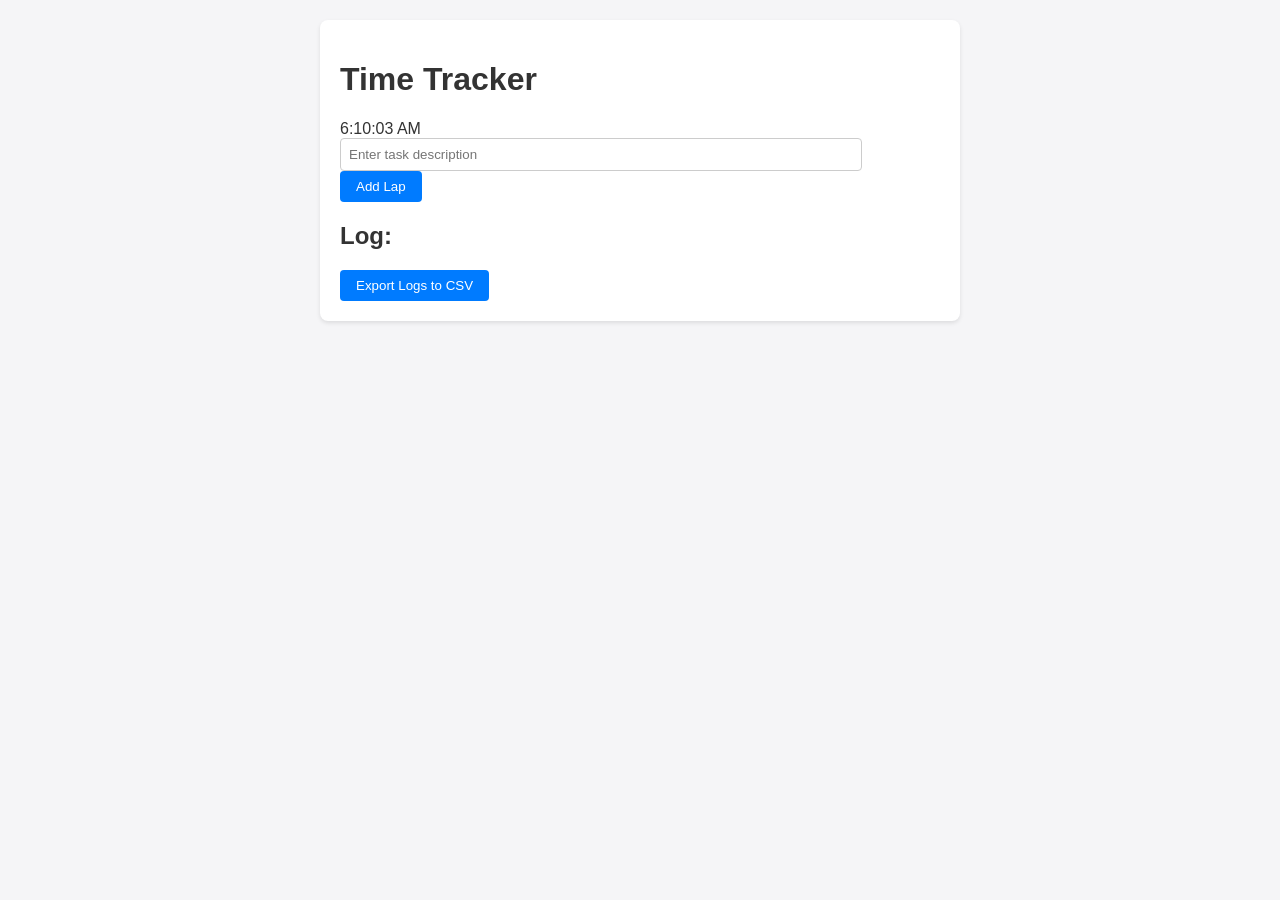
==== index.html @ 25c137fd "updated the html" ====
<!DOCTYPE html>
<html lang="en">
<head>
  <meta charset="UTF-8">
  <title>Time Tracker</title>
  <link rel="stylesheet" href="https://cdnjs.cloudflare.com/ajax/libs/font-awesome/5.15.4/css/all.min.css" integrity="sha384-DyZ88mC6Up2uqS4h/KRgHuoeGwBcD4Ng9SiP4dIRy0EXTlnuz47vAwmeGwVChigm" crossorigin="anonymous">
  <link rel="stylesheet" href="style.css">
  <meta name="viewport" content="width=device-width, initial-scale=1">
  <meta name="description" content="Track your time efficiently with the Time Tracker app.">
</head>
<body>
  <main id="time-tracker">
    <h1>Time Tracker</h1>
    <form id="task-form">
      <div id="current-time"></div>
      <input type="text" id="text-input" aria-label="Enter task description" placeholder="Enter task description" />
      <button type="button" onclick="addLap()" aria-label="Add Lap">Add Lap</button>
    </form>
    <section aria-labelledby="log-section">
      <h2 id="log-section">Log:</h2>
      <button type="button" onclick="exportLogsToCSV()" aria-label="Export Logs to CSV">Export Logs to CSV</button>
      <div id="log"></div>
    </section>
  </main>
  <script src="script.js"></script>
</body>
</html>
---- style.css ----
body {
  font-family: "Roboto", sans-serif;
  background-color: #f5f5f7;
  color: #333;
  margin: 0;
  padding: 20px;
}
#time-tracker {
  max-width: 600px;
  margin: auto;
  background-color: #fff;
  padding: 20px;
  border-radius: 8px;
  box-shadow: 0 2px 4px rgba(0, 0, 0, 0.1);
}
h1,
h2 {
  color: #333;
}
.edit-btn,
.save-btn,
.delete-btn {
  margin-left: 10px;
  cursor: pointer;
  border: none;
  background-color: transparent;
}
.edit-btn:hover,
.save-btn:hover,
.delete-btn:hover {
  text-decoration: underline;
}
.edit-btn,
.save-btn {
  color: #007bff;
}
.delete-btn {
  color: #ff0000; /* Red color for delete button */
}
input[type="text"] {
  border: 1px solid #ccc;
  border-radius: 4px;
  padding: 8px;
  width: calc(100% - 96px);
  margin-right: 8px;
}
input:focus {
  outline: 2px solid #007bff;
  border-color: #007bff;
}
button {
  background-color: #007bff;
  color: white;
  border: none;
  padding: 8px 16px;
  border-radius: 4px;
  cursor: pointer;
  transition: background-color 0.3s ease;
}
button:hover {
  background-color: #0056b3;
}
#log div {
  border-bottom: 1px solid #eee;
  padding: 8px 0;
  max-height: 200px; /* Set a maximum height */
  overflow-y: auto; /* Enable vertical scrolling */
}

/* Media query for tablets */
@media (max-width: 768px) {
  body {
    padding: 15px;
  }
  #time-tracker {
    padding: 15px;
  }
  h1, h2 {
    font-size: 1.5em; /* Increase font size for readability */
  }
  .edit-btn, .save-btn, .delete-btn, button {
    padding: 12px 18px; /* Larger touch targets */
    font-size: 1em; /* Larger text for buttons */
  }
  input[type="text"] {
    padding: 12px; /* Larger touch area */
    width: calc(100% - 20px); /* Adjust width for smaller screens */
  }
}

/* Media query for mobile phones */
@media (max-width: 480px) {
  #time-tracker {
    margin: 0; /* Use full width */
    max-width: none;
  }
  h1, h2 {
    font-size: 1.2em; /* Adjust font size for very small screens */
  }
  .edit-btn, .save-btn, .delete-btn, button {
    padding: 10px 15px; /* Adjust touch targets for smaller screens */
  }
  input[type="text"] {
    width: calc(100% - 10px); /* Adjust width for very small screens */
  }
}
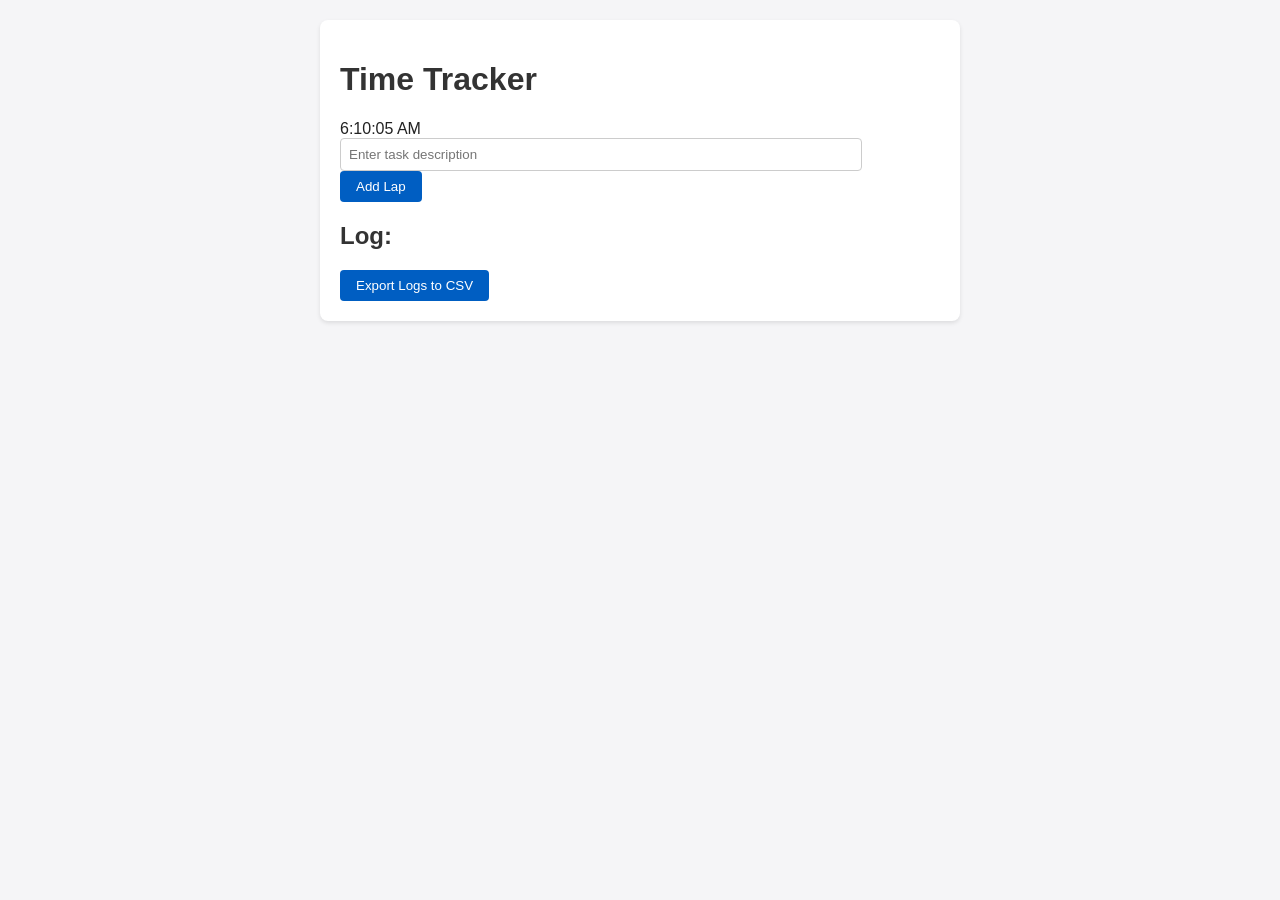
==== commit 0eb5a28f: "Update index.html" ====
--- a/index.html
+++ b/index.html
@@ -7,6 +7,21 @@
   <link rel="stylesheet" href="style.css">
   <meta name="viewport" content="width=device-width, initial-scale=1">
   <meta name="description" content="Track your time efficiently with the Time Tracker app.">
+  <script type="application/ld+json">
+  {
+    "@context": "http://schema.org",
+    "@type": "SoftwareApplication",
+    "name": "Time Tracker",
+    "description": "Track your time efficiently with the Time Tracker app.",
+    "applicationCategory": "Productivity",
+    "operatingSystem": "Any",
+    "offers": {
+      "@type": "Offer",
+      "price": "0.00",
+      "priceCurrency": "USD"
+    }
+  }
+  </script>
 </head>
 <body>
   <main id="time-tracker">
--- a/style.css
+++ b/style.css
@@ -1,7 +1,7 @@
 body {
   font-family: "Roboto", sans-serif;
   background-color: #f5f5f7;
-  color: #333;
+  color: #222; /* Darker text color for better contrast */
   margin: 0;
   padding: 20px;
 }
@@ -29,13 +29,14 @@
 .save-btn:hover,
 .delete-btn:hover {
   text-decoration: underline;
+  color: #0056b3; /* Darker blue for better visibility on hover */
 }
 .edit-btn,
 .save-btn {
   color: #007bff;
 }
 .delete-btn {
-  color: #ff0000; /* Red color for delete button */
+  color: #d00; /* A slightly darker red for better contrast */
 }
 input[type="text"] {
   border: 1px solid #ccc;
@@ -45,11 +46,11 @@
   margin-right: 8px;
 }
 input:focus {
-  outline: 2px solid #007bff;
+  outline: 2px solid #0056b3; /* Use the darker blue for better visibility */
   border-color: #007bff;
 }
 button {
-  background-color: #007bff;
+  background-color: #005ec2;
   color: white;
   border: none;
   padding: 8px 16px;
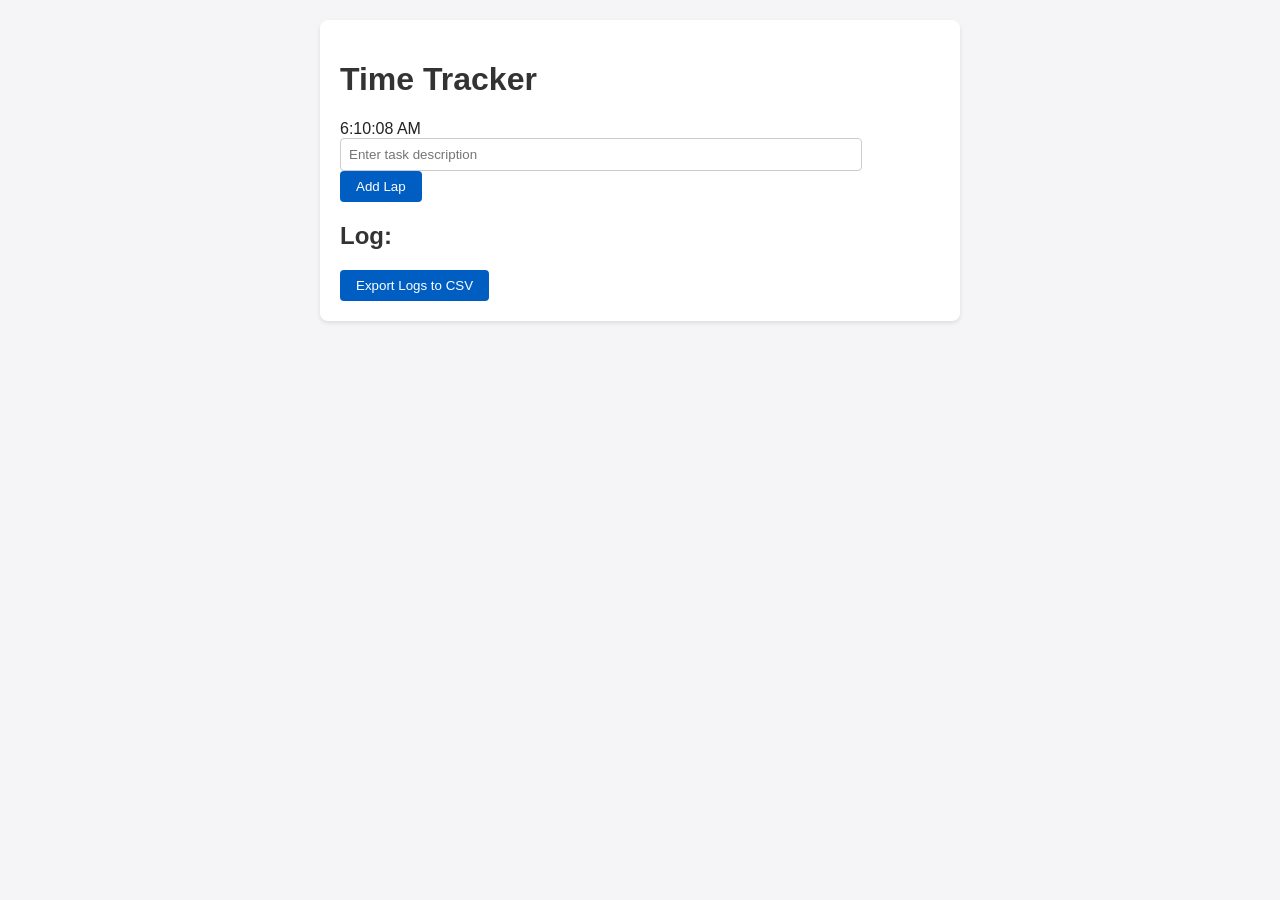
==== commit d027a030: "fixing appending ? at the end of the url" ====
--- a/index.html
+++ b/index.html
@@ -26,7 +26,7 @@
 <body>
   <main id="time-tracker">
     <h1>Time Tracker</h1>
-    <form id="task-form">
+    <form id="task-form" onsubmit="return false;">
       <div id="current-time"></div>
       <input type="text" id="text-input" aria-label="Enter task description" placeholder="Enter task description" />
       <button type="button" onclick="addLap()" aria-label="Add Lap">Add Lap</button>
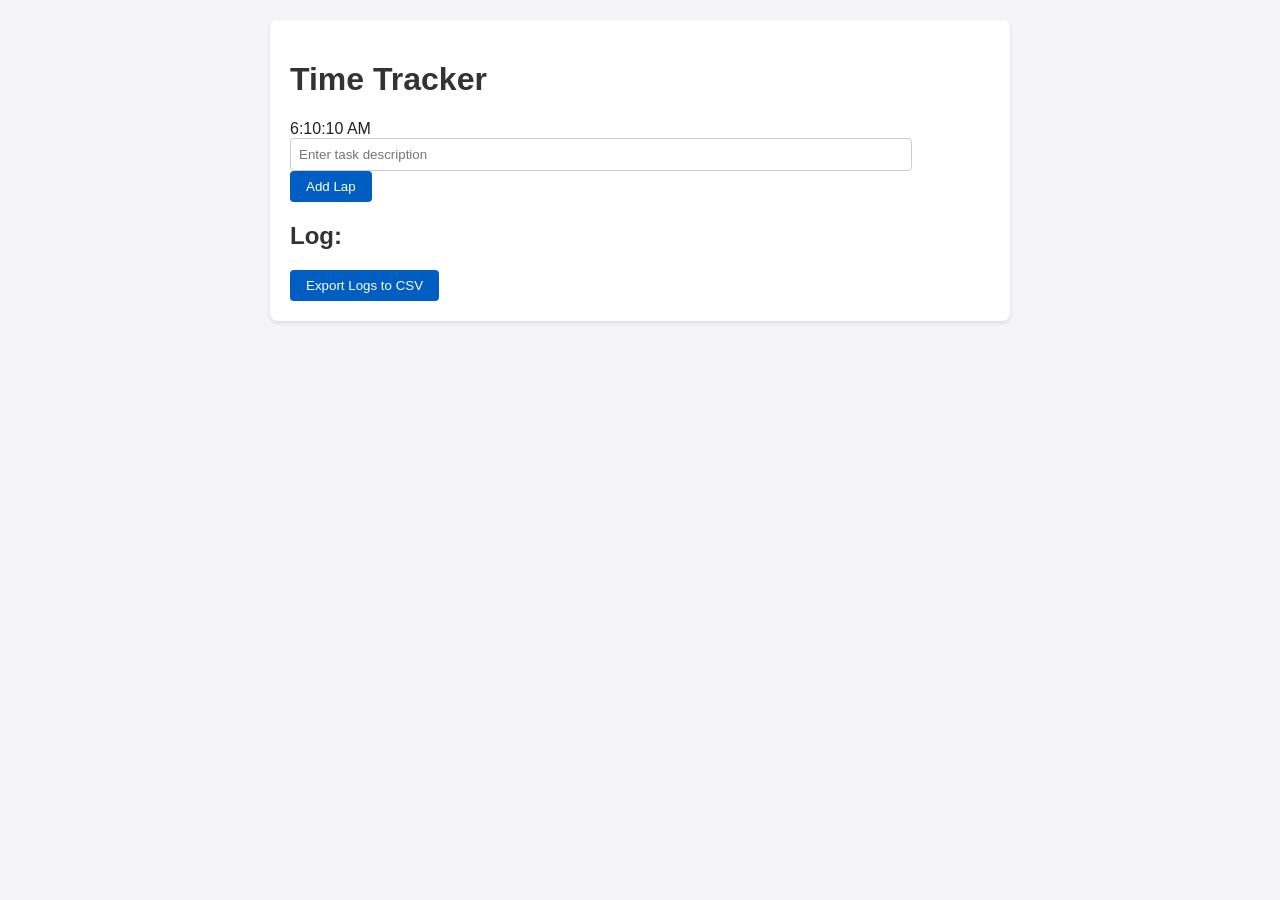
==== commit e07cdee9: "Remove the FA URL and increased the width" ====
--- a/index.html
+++ b/index.html
@@ -3,7 +3,6 @@
 <head>
   <meta charset="UTF-8">
   <title>Time Tracker</title>
-  <link rel="stylesheet" href="https://cdnjs.cloudflare.com/ajax/libs/font-awesome/5.15.4/css/all.min.css" integrity="sha384-DyZ88mC6Up2uqS4h/KRgHuoeGwBcD4Ng9SiP4dIRy0EXTlnuz47vAwmeGwVChigm" crossorigin="anonymous">
   <link rel="stylesheet" href="style.css">
   <meta name="viewport" content="width=device-width, initial-scale=1">
   <meta name="description" content="Track your time efficiently with the Time Tracker app.">
--- a/style.css
+++ b/style.css
@@ -6,7 +6,7 @@
   padding: 20px;
 }
 #time-tracker {
-  max-width: 600px;
+  max-width: 700px;
   margin: auto;
   background-color: #fff;
   padding: 20px;
@@ -59,7 +59,7 @@
   transition: background-color 0.3s ease;
 }
 button:hover {
-  background-color: #0056b3;
+  background-color: #b8b8b8;
 }
 #log div {
   border-bottom: 1px solid #eee;
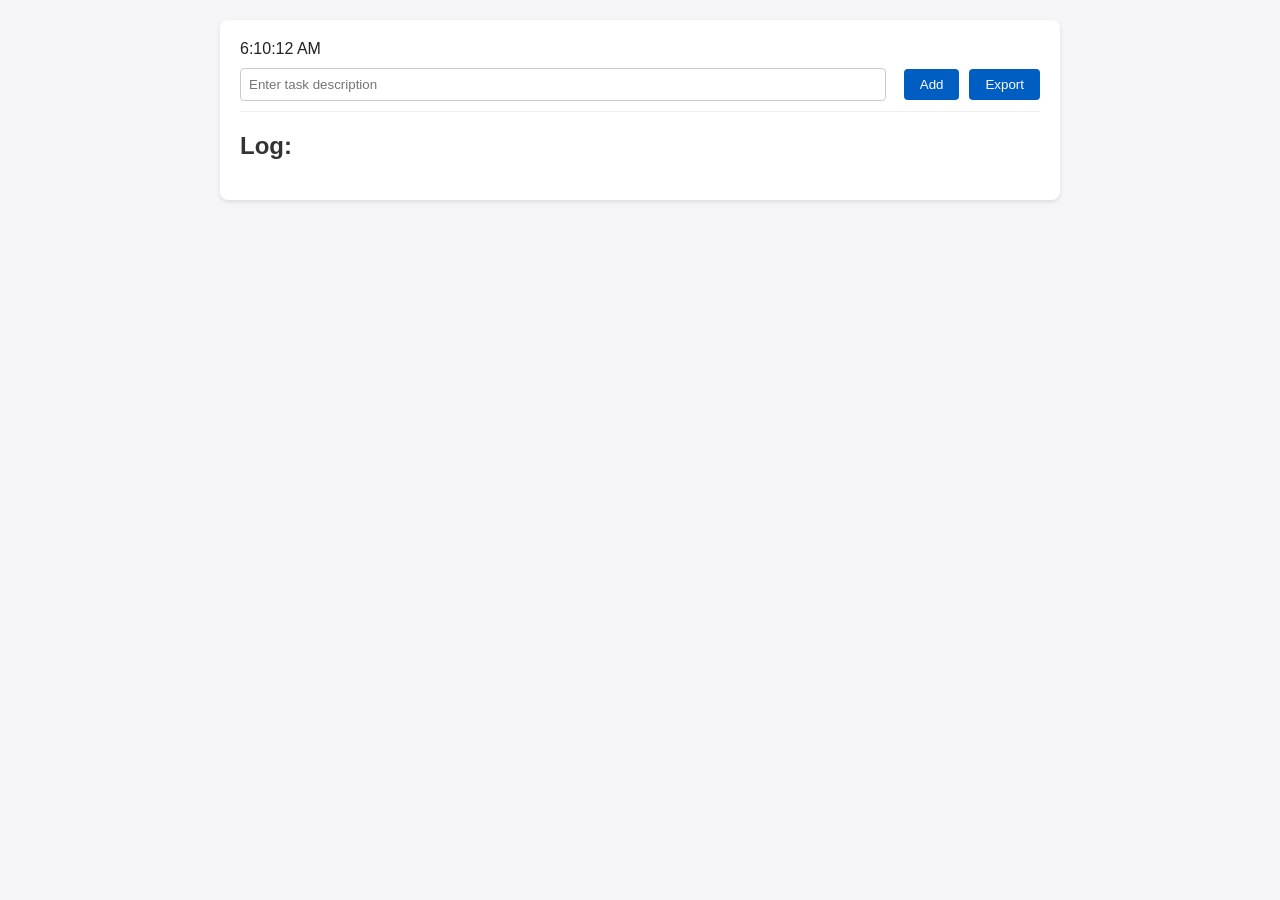
==== commit f612925a: "Styling Made the task input sticky, changed the buttons placement" ====
--- a/index.html
+++ b/index.html
@@ -24,15 +24,16 @@
 </head>
 <body>
   <main id="time-tracker">
-    <h1>Time Tracker</h1>
+    <div id="current-time"></div>
     <form id="task-form" onsubmit="return false;">
-      <div id="current-time"></div>
+
       <input type="text" id="text-input" aria-label="Enter task description" placeholder="Enter task description" />
-      <button type="button" onclick="addLap()" aria-label="Add Lap">Add Lap</button>
+      <button type="button" onclick="addLap()" aria-label="Add Lap">Add</button>
+      <button type="button" onclick="exportLogsToCSV()" aria-label="Export Logs to CSV">Export</button>
     </form>
     <section aria-labelledby="log-section">
       <h2 id="log-section">Log:</h2>
-      <button type="button" onclick="exportLogsToCSV()" aria-label="Export Logs to CSV">Export Logs to CSV</button>
+
       <div id="log"></div>
     </section>
   </main>
--- a/style.css
+++ b/style.css
@@ -6,7 +6,7 @@
   padding: 20px;
 }
 #time-tracker {
-  max-width: 700px;
+  max-width: 800px;
   margin: auto;
   background-color: #fff;
   padding: 20px;
@@ -67,6 +67,17 @@
   max-height: 200px; /* Set a maximum height */
   overflow-y: auto; /* Enable vertical scrolling */
 }
+#task-form {
+  position: sticky;
+  top: 0;
+  background-color: #fff; /* Ensure the form's background is solid */
+  z-index: 1000; /* Ensure it stays above other content */
+  padding: 10px 0; /* Optional: Add some padding for visual separation */
+  border-bottom: 1px solid #eee; /* Optional: Add a border for visual separation */
+  display: flex; /* Make the form a flex container */
+  align-items: center; /* Align items vertically */
+  gap: 10px; /* Space between the input field and button */
+}
 
 /* Media query for tablets */
 @media (max-width: 768px) {
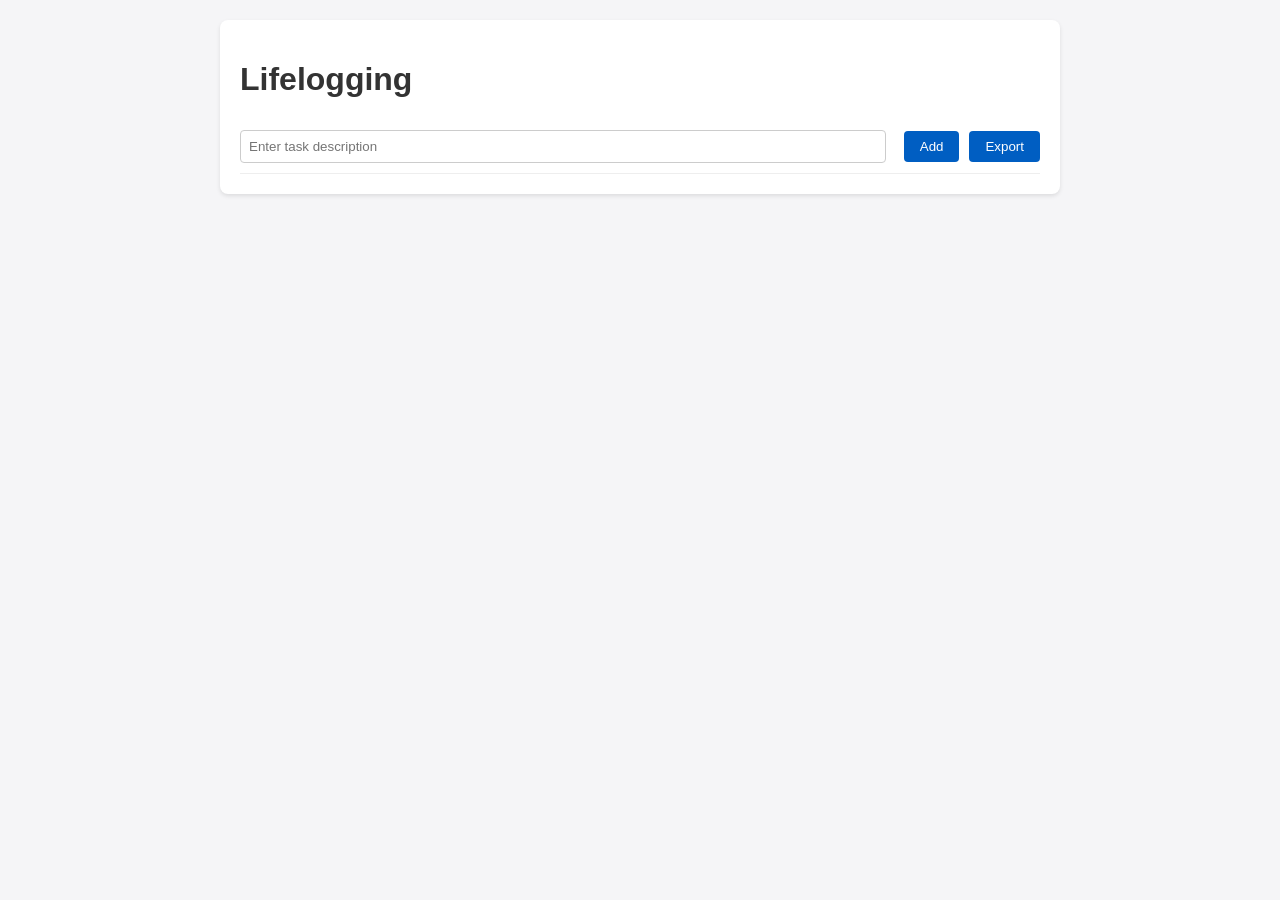
==== commit 2f3871f2: "Further updated the design" ====
--- a/index.html
+++ b/index.html
@@ -23,16 +23,17 @@
   </script>
 </head>
 <body>
+
   <main id="time-tracker">
-    <div id="current-time"></div>
+    <h1 id="title">Lifelogging</h1>
+    <!-- <div id="current-time"></div> -->
     <form id="task-form" onsubmit="return false;">
-
+      
       <input type="text" id="text-input" aria-label="Enter task description" placeholder="Enter task description" />
       <button type="button" onclick="addLap()" aria-label="Add Lap">Add</button>
       <button type="button" onclick="exportLogsToCSV()" aria-label="Export Logs to CSV">Export</button>
     </form>
     <section aria-labelledby="log-section">
-      <h2 id="log-section">Log:</h2>
 
       <div id="log"></div>
     </section>
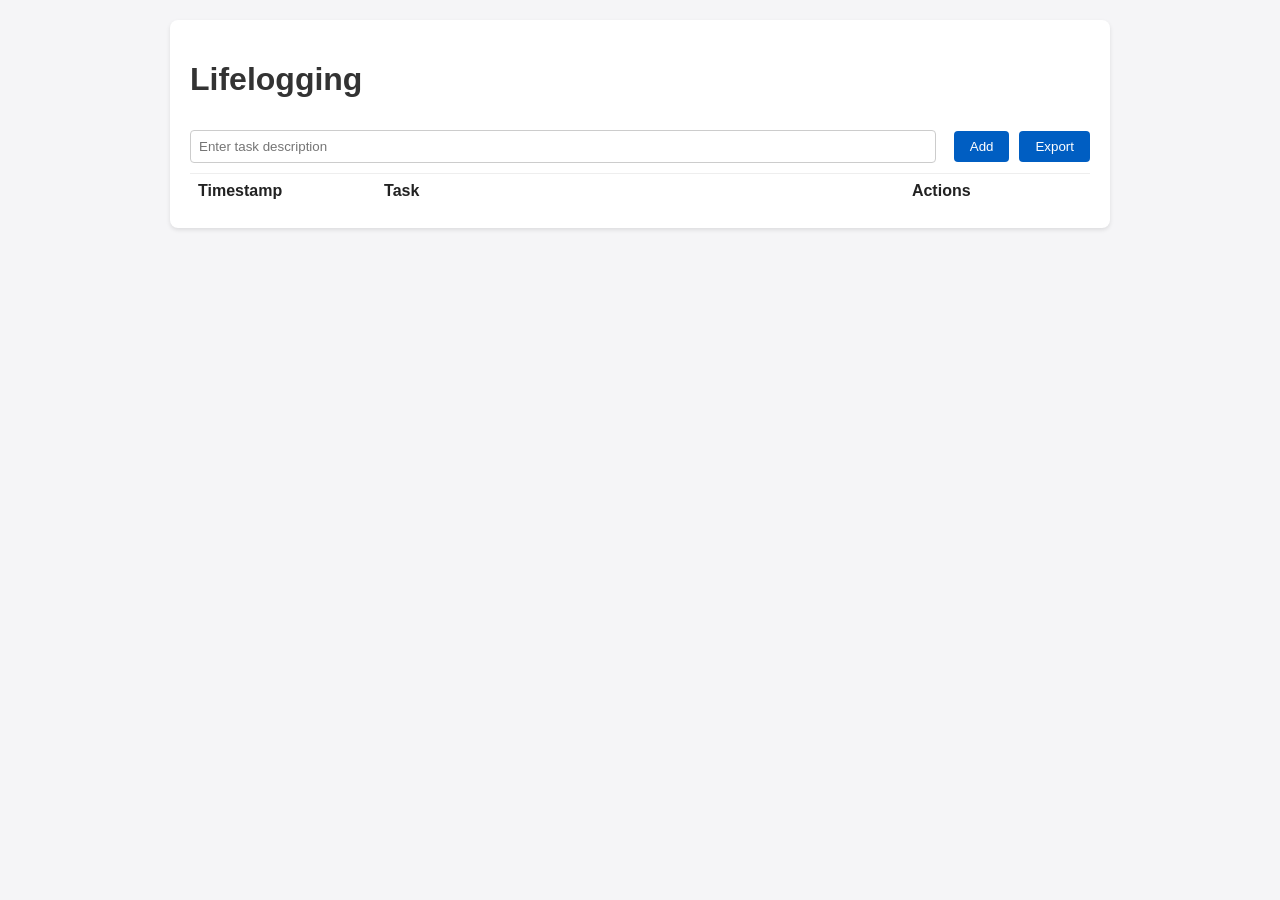
==== commit 213b7d6c: "Design and functionality improvements Removed the edit button, now it's done while clicking on the t" ====
--- a/index.html
+++ b/index.html
@@ -35,7 +35,20 @@
     </form>
     <section aria-labelledby="log-section">
 
-      <div id="log"></div>
+      <div id="log">
+        <table>
+          <thead>
+            <tr>
+              <th>Timestamp</th>
+              <th>Task</th>
+              <th>Actions</th>
+            </tr>
+          </thead>
+          <tbody>
+            <!-- Log entries will be dynamically inserted here -->
+          </tbody>
+        </table>
+      </div>
     </section>
   </main>
   <script src="script.js"></script>
--- a/style.css
+++ b/style.css
@@ -6,7 +6,7 @@
   padding: 20px;
 }
 #time-tracker {
-  max-width: 800px;
+  max-width: 900px;
   margin: auto;
   background-color: #fff;
   padding: 20px;
@@ -78,6 +78,71 @@
   align-items: center; /* Align items vertically */
   gap: 10px; /* Space between the input field and button */
 }
+table {
+  width: 100%;
+  border-collapse: collapse;
+  table-layout: fixed; /* Add this line */
+}
+
+th, td {
+  text-align: left;
+  padding: 8px;
+  overflow: visible; /* Change to visible to allow wrapping */
+  text-overflow: clip; /* Change to clip to avoid ellipsis */
+  white-space: normal; /* Change to normal to enable text wrapping */
+}
+
+td.actions-cell {
+  display: flex;
+  justify-content: center;
+  gap: 10px;
+  flex-wrap: nowrap; /* Prevents wrapping of flex items */
+}
+
+.edit-btn, .delete-btn, .save-btn {
+  flex: 0 1 auto;
+  padding: 5px 10px;
+  margin: 0;
+  cursor: pointer;
+}
+
+button {
+  white-space: nowrap;
+}
+
+/* Style for task cells to indicate editability */
+td:nth-child(2) { /* Targeting the second column, assuming it's the task column */
+  position: relative; /* Needed for absolute positioning of the edit icon */
+  padding-right: 30px; /* Increase right padding to make space for the edit icon */
+}
+
+td:nth-child(2):hover {
+  background-color: #f3f3f3; /* Light background on hover */
+  cursor: text; /* Change cursor to indicate text can be edited */
+}
+
+td:nth-child(2):hover::after {
+  content: '\270E'; /* Pencil icon */
+  font-family: 'Segoe UI', Tahoma, Geneva, Verdana, sans-serif; /* Ensure the icon uses a common font */
+  position: absolute;
+  right: 5px; /* Adjust the position of the icon if needed */
+  top: 50%;
+  transform: translateY(-50%);
+  color: #007bff; /* Theme color for the icon */
+}
+
+/* Set explicit widths for the table columns */
+th:nth-child(1), td:nth-child(1) { /* Timestamp column */
+  width: 20%;
+}
+
+th:nth-child(2), td:nth-child(2) { /* Task column */
+  width: 60%;
+}
+
+th:nth-child(3), td:nth-child(3) { /* Actions column */
+  width: 20%;
+}
 
 /* Media query for tablets */
 @media (max-width: 768px) {
@@ -99,7 +164,6 @@
     width: calc(100% - 20px); /* Adjust width for smaller screens */
   }
 }
-
 /* Media query for mobile phones */
 @media (max-width: 480px) {
   #time-tracker {
@@ -115,4 +179,4 @@
   input[type="text"] {
     width: calc(100% - 10px); /* Adjust width for very small screens */
   }
-}+}
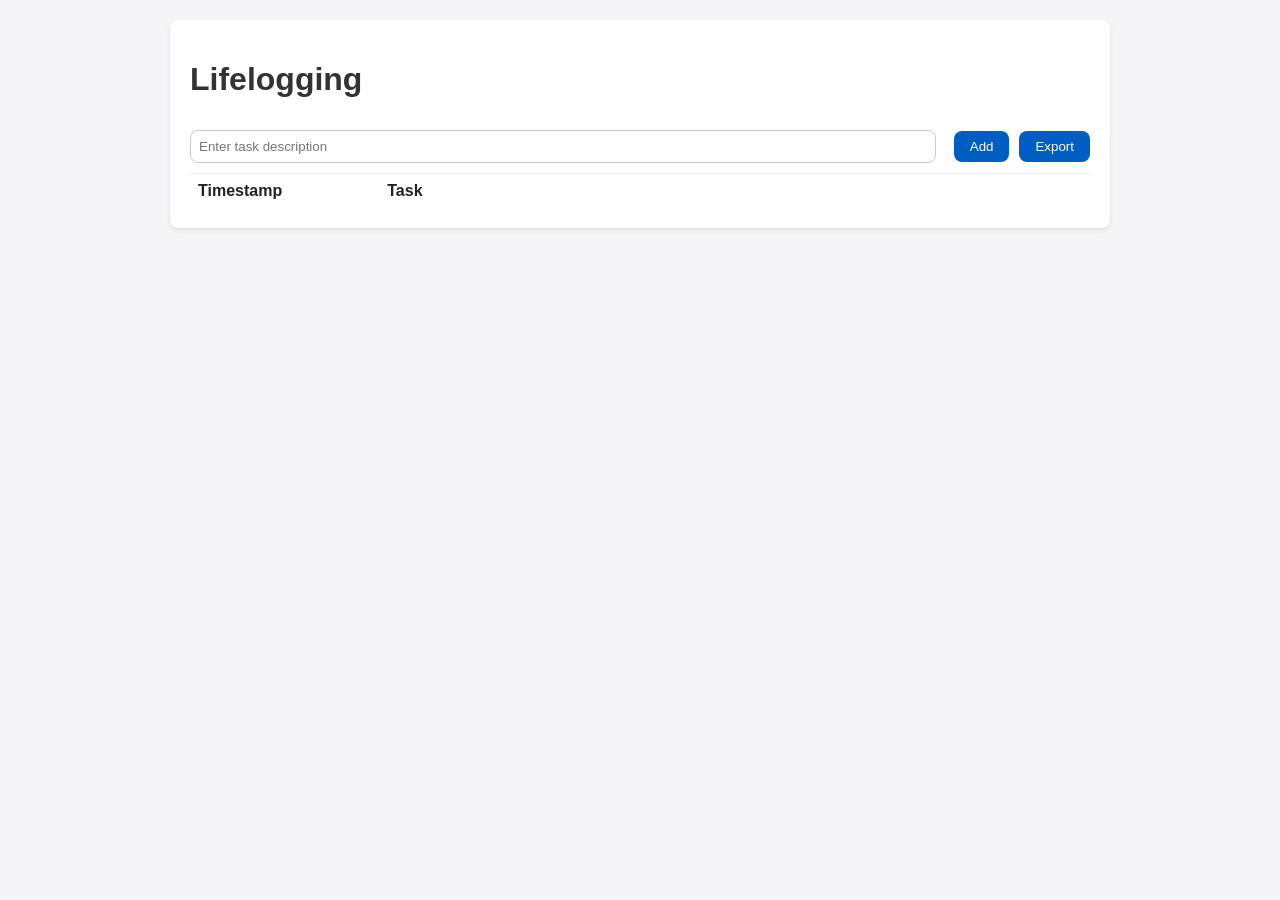
==== commit 8a81f95d: "Removed the delete button" ====
--- a/index.html
+++ b/index.html
@@ -41,7 +41,6 @@
             <tr>
               <th>Timestamp</th>
               <th>Task</th>
-              <th>Actions</th>
             </tr>
           </thead>
           <tbody>
--- a/style.css
+++ b/style.css
@@ -4,6 +4,7 @@
   color: #222; /* Darker text color for better contrast */
   margin: 0;
   padding: 20px;
+  font-size: 16px; /* Adjust base font size */
 }
 #time-tracker {
   max-width: 900px;
@@ -18,30 +19,26 @@
   color: #333;
 }
 .edit-btn,
-.save-btn,
-.delete-btn {
+.save-btn {
   margin-left: 10px;
   cursor: pointer;
   border: none;
   background-color: transparent;
 }
-.edit-btn:hover,
-.save-btn:hover,
-.delete-btn:hover {
-  text-decoration: underline;
+button:hover, .edit-btn:hover, .save-btn:hover {
+  background-color: #b8b8b8; /* Subtle change */
+  text-decoration: none; /* Remove underline */
   color: #0056b3; /* Darker blue for better visibility on hover */
 }
 .edit-btn,
 .save-btn {
   color: #007bff;
 }
-.delete-btn {
-  color: #d00; /* A slightly darker red for better contrast */
-}
+
 input[type="text"] {
   border: 1px solid #ccc;
-  border-radius: 4px;
-  padding: 8px;
+  border-radius: 8px; /* More rounded corners */
+  padding: 8px; /* Increased padding */
   width: calc(100% - 96px);
   margin-right: 8px;
 }
@@ -53,13 +50,10 @@
   background-color: #005ec2;
   color: white;
   border: none;
-  padding: 8px 16px;
-  border-radius: 4px;
+  padding: 8px 16px; /* Increased padding */
+  border-radius: 8px; /* More rounded corners */
   cursor: pointer;
   transition: background-color 0.3s ease;
-}
-button:hover {
-  background-color: #b8b8b8;
 }
 #log div {
   border-bottom: 1px solid #eee;
@@ -99,7 +93,7 @@
   flex-wrap: nowrap; /* Prevents wrapping of flex items */
 }
 
-.edit-btn, .delete-btn, .save-btn {
+.edit-btn, .save-btn {
   flex: 0 1 auto;
   padding: 5px 10px;
   margin: 0;
@@ -137,14 +131,11 @@
 }
 
 th:nth-child(2), td:nth-child(2) { /* Task column */
-  width: 60%;
+  width: 80%;
 }
 
-th:nth-child(3), td:nth-child(3) { /* Actions column */
-  width: 20%;
-}
 
-/* Media query for tablets */
+/* Media query for tablets and mobile phones */
 @media (max-width: 768px) {
   body {
     padding: 15px;
@@ -155,7 +146,7 @@
   h1, h2 {
     font-size: 1.5em; /* Increase font size for readability */
   }
-  .edit-btn, .save-btn, .delete-btn, button {
+  .edit-btn, .save-btn, button {
     padding: 12px 18px; /* Larger touch targets */
     font-size: 1em; /* Larger text for buttons */
   }
@@ -163,20 +154,22 @@
     padding: 12px; /* Larger touch area */
     width: calc(100% - 20px); /* Adjust width for smaller screens */
   }
-}
-/* Media query for mobile phones */
-@media (max-width: 480px) {
-  #time-tracker {
-    margin: 0; /* Use full width */
-    max-width: none;
-  }
-  h1, h2 {
-    font-size: 1.2em; /* Adjust font size for very small screens */
-  }
-  .edit-btn, .save-btn, .delete-btn, button {
-    padding: 10px 15px; /* Adjust touch targets for smaller screens */
-  }
-  input[type="text"] {
-    width: calc(100% - 10px); /* Adjust width for very small screens */
+  @media (max-width: 480px) {
+    #time-tracker {
+      margin: 0; /* Use full width */
+      max-width: none;
+    }
+    h1, h2 {
+      font-size: 1.2em; /* Adjust font size for very small screens */
+    }
+    .edit-btn, .save-btn, button {
+      padding: 10px 15px; /* Adjust touch targets for smaller screens */
+    }
+    input[type="text"] {
+      width: calc(100% - 10px); /* Adjust width for very small screens */
+    }
   }
 }
+.selected-row {
+  background-color: #a8d0e6; /* Light blue background for selected rows */
+}
